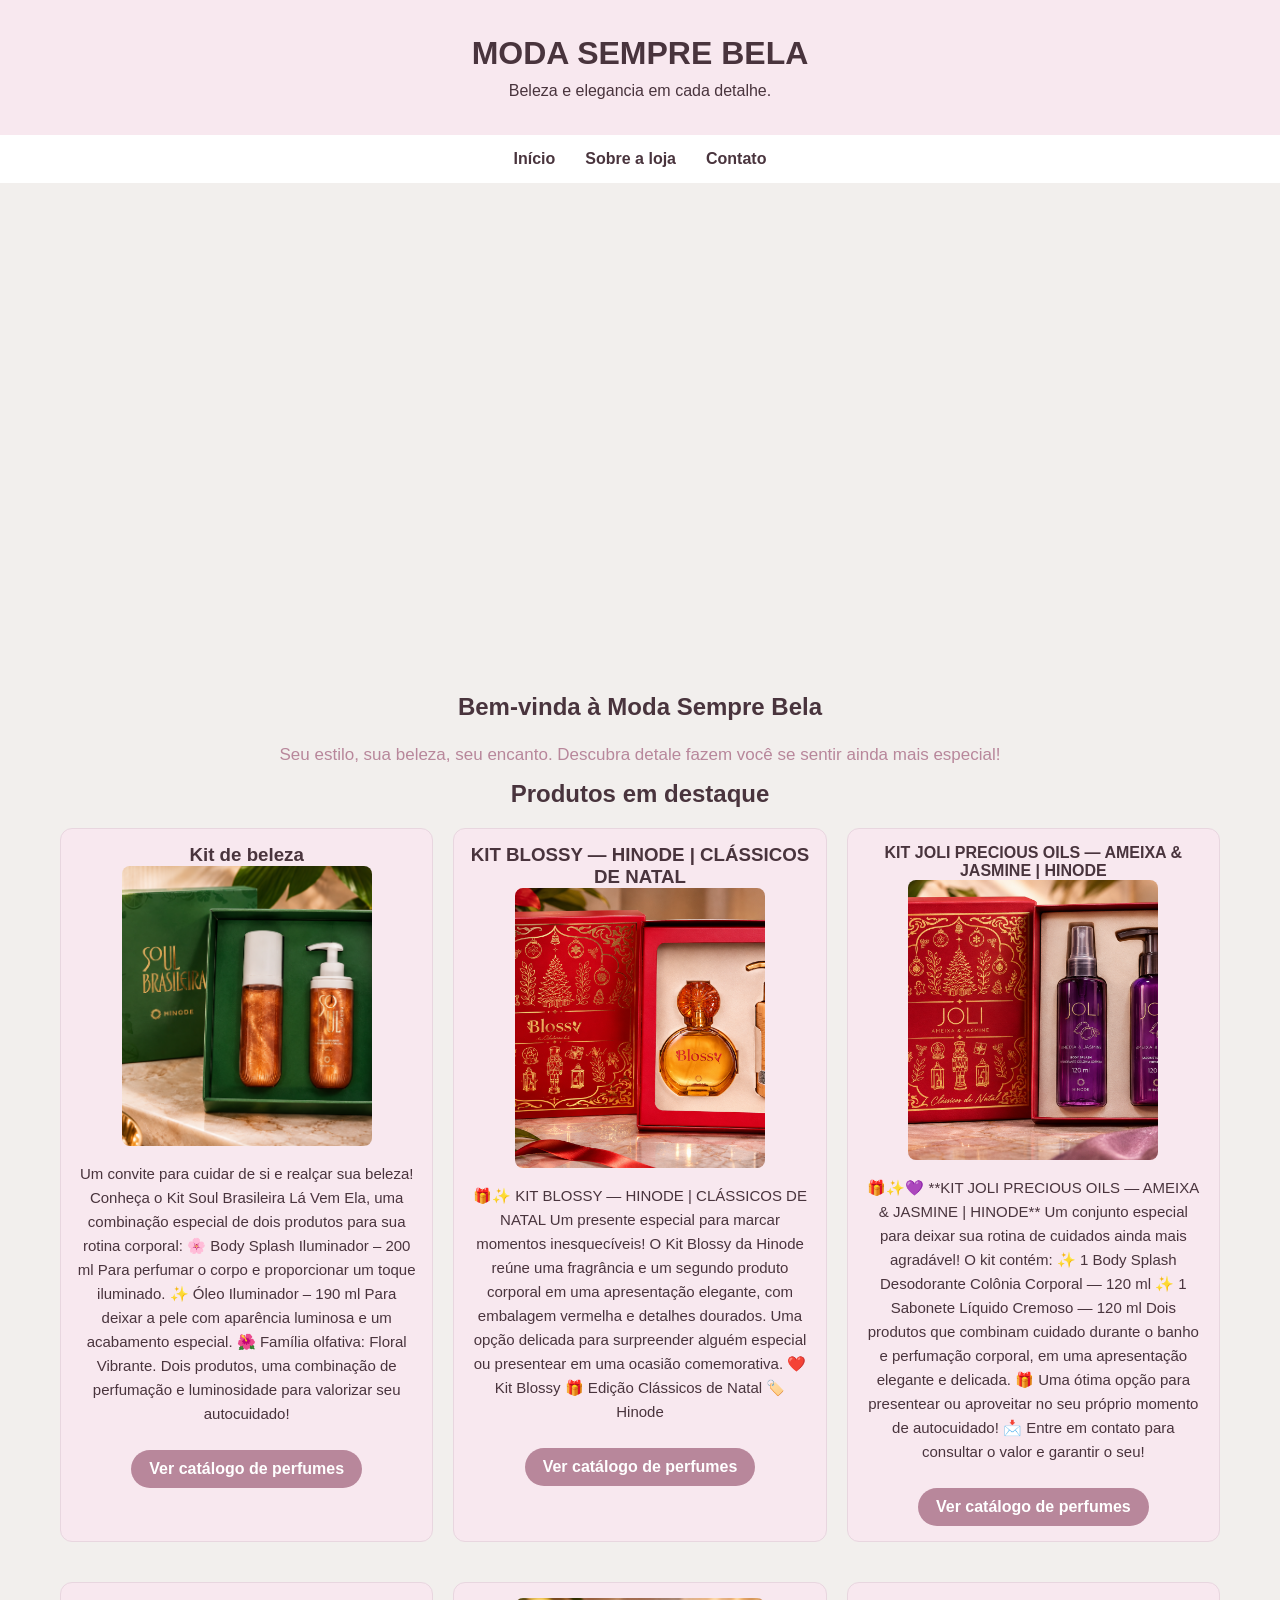
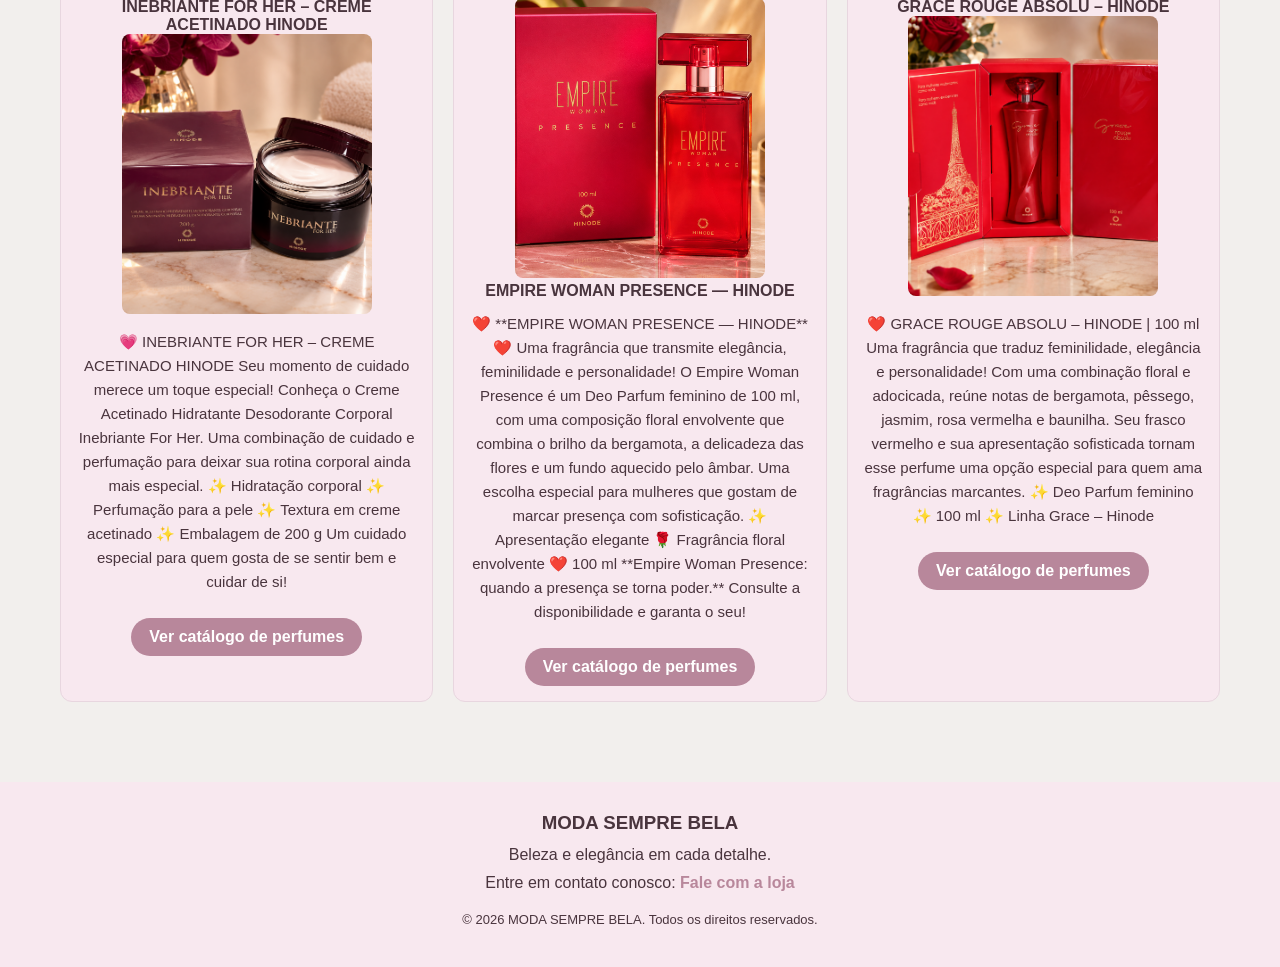
==== index.html @ d2be4cf5 "moda sempre bela" ====
<!DOCTYPE html>
<html lang="pt-BR">

<head>
    <meta charset="UTF-8">
    <meta name="viewport" content="width=device-width, initial-scale=1.0">
    <link rel="stylesheet" href="./styles.css">


    <title>MODA SEMPRE BELA</title>
</head>

<body>

    <header>

        <!--tela inicial-->

        <h1>MODA SEMPRE BELA</h1>
        <p> Beleza e elegancia em cada detalhe.</p>

    </header>

    <!-- apresentacao do menus e produtos-->
    <nav>
        <a href="./index.html">Início</a>

        <a href="./sobre.html">Sobre a loja</a>
        <a href="./contato.html">Contato</a>
    </nav>
    <section class="video-inicial">
        <video autoplay muted loop playsinline>
            <source src="./img/Crie um vídeo publicitário cinem 512911 pPu.mp4" type="video/mp4">
            Seu navegador não suporta vídeos.
        </video>
    </section>
    <main>


        <section id="inicio">
            <h2>Bem-vinda à Moda Sempre Bela</h2>
            <p class="frase-apresentacao">
                Seu estilo, sua beleza, seu encanto.
                Descubra detale




                fazem você se sentir ainda mais especial!
            </p>
            <section id="destaques">
                <h2>Produtos em destaque</h2>
                <div class="lista-destaques">

                    <article>


                        <h3>Kit de beleza</h3>
                        <img src="./img/cosmeticos/Kit Soul Brasileira Iluminador.png" alt="Kit de beleza">
                        <p>Um convite para cuidar de si e realçar sua beleza!

                            Conheça o Kit Soul Brasileira Lá Vem Ela, uma combinação especial de dois produtos para sua
                            rotina corporal:

                            🌸 Body Splash Iluminador – 200 ml
                            Para perfumar o corpo e proporcionar um toque iluminado.

                            ✨ Óleo Iluminador – 190 ml
                            Para deixar a pele com aparência luminosa e um acabamento especial.

                            🌺 Família olfativa: Floral Vibrante.

                            Dois produtos, uma combinação de perfumação e luminosidade para valorizar seu autocuidado!
                        </p>

                        <a href="./cosméticos.html">Ver catálogo de perfumes</a>
                    </article>


                    <article>


                        <h3>KIT BLOSSY — HINODE | CLÁSSICOS DE NATAL</h3>
                        <img src="./img/cosmeticos/Kit Natal Blossy em Vermelho e Dourado.png" alt="Kit de beleza">
                        <p>🎁✨ KIT BLOSSY — HINODE | CLÁSSICOS DE NATAL

                            Um presente especial para marcar momentos inesquecíveis!

                            O Kit Blossy da Hinode reúne uma fragrância e um segundo produto corporal em uma
                            apresentação elegante, com embalagem vermelha e detalhes dourados.

                            Uma opção delicada para surpreender alguém especial ou presentear em uma ocasião
                            comemorativa.

                            ❤️ Kit Blossy
                            🎁 Edição Clássicos de Natal
                            🏷️ Hinode</p>
                        <a href="./cosméticos.html">Ver catálogo de perfumes</a>
                    </article>

                    <article>

                        <h4>KIT JOLI PRECIOUS OILS — AMEIXA & JASMINE | HINODE </h4>
                        <img src="./img/cosmeticos/Kit Joli Ameixa & Jasmim Natalino.png" alt="Kit de beleza">
                        <p>🎁✨💜 **KIT JOLI PRECIOUS OILS — AMEIXA & JASMINE | HINODE**

                            Um conjunto especial para deixar sua rotina de cuidados ainda mais agradável!

                            O kit contém:

                            ✨ 1 Body Splash Desodorante Colônia Corporal — 120 ml
                            ✨ 1 Sabonete Líquido Cremoso — 120 ml

                            Dois produtos que combinam cuidado durante o banho e perfumação corporal, em uma
                            apresentação elegante e delicada.

                            🎁 Uma ótima opção para presentear ou aproveitar no seu próprio momento de autocuidado!

                            📩 Entre em contato para consultar o valor e garantir o seu!</p>


                        <a href="./cosméticos.html">Ver catálogo de perfumes</a>
                    </article>







                    <article>


                        <h4>INEBRIANTE FOR HER – CREME ACETINADO HINODE</h4>
                        <img src="./img/cosmeticos/Cosméticos Inebriante em Tons de Borgonha.png" alt="Creme corporal">
                        <p>💗 INEBRIANTE FOR HER – CREME ACETINADO HINODE

                            Seu momento de cuidado merece um toque especial!

                            Conheça o Creme Acetinado Hidratante Desodorante Corporal Inebriante For Her.

                            Uma combinação de cuidado e perfumação para deixar sua rotina corporal ainda mais especial.

                            ✨ Hidratação corporal
                            ✨ Perfumação para a pele
                            ✨ Textura em creme acetinado
                            ✨ Embalagem de 200 g

                            Um cuidado especial para quem gosta de se sentir bem e cuidar de si!</p>

                        <a href="./cosméticos.html">Ver catálogo de perfumes</a>
                    </article>

                    <article>
                        <img src="./img/cosmeticos/Perfume Empire Woman em Luxo Rubi.png" alt="Perfume feminino">
                        <h4>EMPIRE WOMAN PRESENCE — HINODE</h4>
                        <p>❤️ **EMPIRE WOMAN PRESENCE — HINODE** ❤️

                            Uma fragrância que transmite elegância, feminilidade e personalidade!

                            O Empire Woman Presence é um Deo Parfum feminino de 100 ml, com uma composição floral
                            envolvente que combina o brilho da bergamota, a delicadeza das flores e um fundo aquecido
                            pelo âmbar.

                            Uma escolha especial para mulheres que gostam de marcar presença com sofisticação.

                            ✨ Apresentação elegante
                            🌹 Fragrância floral envolvente
                            ❤️ 100 ml

                            **Empire Woman Presence: quando a presença se torna poder.**

                            Consulte a disponibilidade e garanta o seu!
                        </p>
                        <a href="./cosméticos.html">Ver catálogo de perfumes</a>
                    </article>
                        <article>

                            <h4>GRACE ROUGE ABSOLU – HINODE</h4>
                            <img src="./img/cosmeticos/Perfume Grace Rouge em Caixa Luxuosa.png" alt="Perfume feminino">
                            <p>❤️ GRACE ROUGE ABSOLU – HINODE | 100 ml

                                Uma fragrância que traduz feminilidade, elegância e personalidade!

                                Com uma combinação floral e adocicada, reúne notas de bergamota, pêssego, jasmim, rosa
                                vermelha e baunilha.

                                Seu frasco vermelho e sua apresentação sofisticada tornam esse perfume uma opção
                                especial
                                para quem ama fragrâncias marcantes.

                                ✨ Deo Parfum feminino
                                ✨ 100 ml
                                ✨ Linha Grace – Hinode
                            </p>
                            <a href="./cosméticos.html">Ver catálogo de perfumes</a>
                        </article>
                </div>


            </section>
        </section>



    </main>
    <footer>
        <h3>MODA SEMPRE BELA</h3>

        <p>Beleza e elegância em cada detalhe.</p>

        <p>
            Entre em contato conosco:
            <a href="./contato.html">Fale com a loja</a>
        </p>

        <p class="direitos">
            © 2026 MODA SEMPRE BELA. Todos os direitos reservados.
        </p>
    </footer>
</body>

</html>
---- styles.css ----
/* Configurações gerais da loja */

* {
    margin: 0;
    padding: 0;
    box-sizing: border-box;
}

body {
    font-family: Arial, sans-serif;
    background-color:  #F2EFED;
    color: #49343D;
}

/* Cores principais da loja */

:root {
    --rosa-claro: #F8E8EF;
    --rose: #E8D6DF;
    --malva: #B8879B;
    --branco: #FFFFFF;
    --texto: #49343D;
}
/* Cabeçalho da loja */

header {
    background-color: var(--rosa-claro);
    color: var(--texto);
    text-align: center;
    padding: 35px 20px;
}

header h1 {
    font-size: 32px;
    margin-bottom: 10px;
}

header p {
    font-size: 16px;
}
/* Menu de navegação */

nav {
    
    background-color: var(--branco);
    padding: 15px 20px;
    display: flex;
    justify-content: center;
    gap: 30px;

    position: sticky;
    top: 0;
    z-index: 1000;
}

nav a {
    color: var(--texto);
    text-decoration: none;
    font-weight: bold;
}
nav a:hover {
    color: var(--malva);
}
/* Conteúdo principal */

main {
    max-width: 1200px;
    margin: 0 auto;
    padding: 30px 20px;
}

/* Títulos das seções */

main h2 {
    color: var(--texto);
    text-align: center;
    margin-bottom: 20px;
}

/* Parágrafos */

main p {
    line-height: 1.6;
}
/* Cartões dos produtos */

article {
    background-color: var(--branco);
    border: 1px solid var(--rose);
    border-radius: 12px;
    padding: 20px;
    margin-bottom: 20px;
    text-align: center;
}

article img {
    width: 100%;
    max-width: 250px;
    height: 280px;
    object-fit: cover;
    border-radius: 8px;
}
/* lista de destaque na tela inicial*/


.lista-destaques {
    display: grid;
    grid-template-columns: repeat(3, 1fr);
    gap: 20px;
}

.lista-destaques article {
    padding: 15px;
}
.lista-destaques article p {
    color: var(--texto);
    font-size: 15px;
    line-height: 1.6;
    margin: 12px 0;
}
.lista-destaques article {
    background-color: var(--rosa-claro);
}
.frase-apresentacao {
    color: var(--malva);
    font-size: 17px;
    font-weight: 500;
    text-align: center;
    line-height: 1.6;
    margin: 12px 0;
}
.lista-destaques article a {
    display: inline-block;
    background-color: var(--malva);
    color: var(--branco);
    text-decoration: none;
    padding: 10px 18px;
    border-radius: 20px;
    font-weight: bold;
    margin-top: 12px;
}

/* rodape da tela inicial*/

footer {
    background-color: var(--rosa-claro);
    color: var(--texto);
    text-align: center;
    padding: 30px 20px;
    margin-top: 30px;
}

footer h3 {
    margin-bottom: 12px;
}

footer p {
    margin-bottom: 10px;
}

footer a {
    color: var(--malva);
    font-weight: bold;
    text-decoration: none;
}

footer a:hover {
    text-decoration: underline;
}

footer .direitos {
    font-size: 13px;
    margin-top: 20px;
}

/*   artigo de mesa e benho*/

.mesa-banho{
    display: grid;
    grid-template-columns: repeat(3, 1fr);
    gap: 20px;
}  
.mesa-banho article {
    padding: 15px;
}
.mesa-banho article p {
    color: var(--texto);
    font-size: 15px;
    line-height: 1.6;
    margin: 12px 0;
}
.mesa-banho article {
    background-color: var(--rosa-claro);
}
.mesa-banho article a {
    display: inline-block;
    background-color: var(--malva);
    color: var(--branco);
    text-decoration: none;
    padding: 10px 18px;
    border-radius: 20px;
    font-weight: bold;
    margin-top: 12px;
}
      /*perfumes*/

      
.cosméticos{
    display: grid;
    grid-template-columns: repeat(3, 1fr);
    gap: 20px;
}  
.cosméticos article {
    padding: 15px;
}
.cosméticos article p {
    color: var(--texto);
    font-size: 15px;
    line-height: 1.6;
    margin: 12px 0;
}
.cosméticos article {
    background-color: var(--rosa-claro);
}
.cosméticos article a {
    display: inline-block;
    background-color: var(--malva);
    color: var(--branco);
    text-decoration: none;
    padding: 10px 18px;
    border-radius: 20px;
    font-weight: bold;
    margin-top: 12px;
}

/* CATEGORIAS DE COSMETICOS */

.categoria {
    margin-top: 35px;
}

.categoria h3 {
    color: var(--texto);
    font-size: 23px;
    margin-bottom: 20px;
    padding-bottom: 10px;
    border-bottom: 2px solid var(--rose);
}




/* ORGANIZACAO DOS PRODUTOS EM COLUNAS */

.perfumes,
.perfumes-de-bolsa,
.cremes,
.body-splash,
.cremes-cuidados-pessoais,
.kits {
    display: grid;
    grid-template-columns: repeat(3, minmax(0, 1fr));
    gap: 20px;
    align-items: stretch;
}

/* CARTOES DOS PRODUTOS */

.perfumes article,
.perfumes-de-bolsa article,
.cremes article,
.body-splash article,
.cremes-cuidados-pessoais article,
.kits article {
    background-color: var(--rosa-claro);
    padding: 15px;
    margin-bottom: 0;
    min-width: 0;
}


/* TITULOS DOS PRODUTOS */

.categoria article h4 {
    color: var(--texto);
    font-size: 18px;
    margin: 15px 0 10px;
}

/* DESCRICOES DOS PRODUTOS */

.categoria article p {
    color: var(--texto);
    font-size: 14px;
    line-height: 1.6;
    margin: 10px 0;
}

/* PRECO DOS PRODUTOS */

.categoria article p:last-child {
    color: var(--malva);
    font-size: 16px;
    font-weight: bold;
}

/* IMAGENS DOS PRODUTOS */

.categoria article img {
    width: 100%;
    max-width: 250px;
    height: 250px;
    object-fit: cover;
    border-radius: 10px;
}

/* ADAPTACAO PARA CELULAR */

@media (max-width: 768px) {
    .perfumes,
    .perfumes-de-bolsa,
    .cremes,
    .body-splash,
    .cremes-cuidados-pessoais,
    .kits {
        grid-template-columns: 1fr;
    }

    nav {
        flex-wrap: wrap;
        gap: 12px 20px;
    }
}
.botoes-produto {
    display: flex;
    flex-direction: column;
    gap: 10px;
    margin-top: 15px;
}

.botoes-produto a {
    display: block;
    background-color: var(--malva);
    color: white;
    text-decoration: none;
    padding: 10px;
    border-radius: 20px;
    font-weight: bold;
    transition: 0.3s;
}

.botoes-produto a:hover {
    background-color: var(--texto);
}
.botoes-produto {
    display: flex;
    flex-direction: column;
    gap: 10px;
    margin-top: 15px;
}

.botoes-produto a {
    display: block;
    background-color: var(--malva);
    color: white;
    text-decoration: none;
    padding: 10px;
    border-radius: 20px;
    font-weight: bold;
    transition: 0.3s;
    text-align: center;
}

.botoes-produto a:hover {
    background-color: var(--texto);
}


/* VIDEO DA TELA INICIAL*/

.video-inicial {
    width: 100%;
    max-width: 1200px;
    margin: 0 auto 30px;
    overflow: hidden;
    border-radius: 12px;
}

.video-inicial video {
    width: 100%;
    height: 450px;
    object-fit: cover;
    display: block;
}

/* ADAPTACAO DO VIDEO PARA CELULAR */

@media (max-width: 768px) {
    .video-inicial video {
        height: 250px;
    }
}
/*sobre*/

/* PAGINA SOBRE NOS */

.sobre-loja {
    max-width: 900px;
    margin: 0 auto;
}

.frase-sobre {
    color: var(--malva);
    font-size: 18px;
    text-align: center;
    margin-bottom: 25px;
}

.historia-loja {
    background-color: var(--branco);
    border: 1px solid var(--rose);
    border-radius: 15px;
    padding: 35px;
}

.historia-loja h3 {
    color: var(--malva);
    text-align: center;
    font-size: 25px;
    margin-bottom: 25px;
}

.historia-loja p {
    color: var(--texto);
    font-size: 16px;
    line-height: 1.9;
    text-align: justify;
    margin-bottom: 18px;
}

.historia-loja .mensagem-final {
    color: var(--malva);
    font-weight: bold;
    text-align: center;
    margin-top: 25px;
}

@media (max-width: 768px) {
    .historia-loja {
        padding: 20px;
    }
}
/*contatos*/


/* PAGINA DE CONTATO */

.pagina-contato {
    max-width: 850px;
    margin: 0 auto;
}

.frase-contato {
    color: var(--malva);
    text-align: center;
    font-size: 18px;
    margin-bottom: 25px;
}

.caixa-contato {
    background-color: var(--branco);
    border: 1px solid var(--rose);
    border-radius: 15px;
    padding: 30px;
}

.caixa-contato h3 {
    color: var(--malva);
    text-align: center;
    font-size: 23px;
    margin-bottom: 18px;
}

.caixa-contato p {
    color: var(--texto);
    line-height: 1.8;
    text-align: center;
    margin-bottom: 20px;
}

.botao-whatsapp {
    display: block;
    width: fit-content;
    margin: 25px auto;
    background-color: var(--malva);
    color: var(--branco);
    text-decoration: none;
    padding: 13px 25px;
    border-radius: 25px;
    font-weight: bold;
    text-align: center;
    transition: 0.3s;
}

.botao-whatsapp:hover {
    background-color: var(--texto);
}

.informacoes-contato {
    border-top: 1px solid var(--rose);
    margin-top: 30px;
    padding-top: 25px;
}

.mensagem-final-contato {
    color: var(--malva);
    font-weight: bold;
    margin-top: 25px;
}

@media (max-width: 768px) {
    .caixa-contato {
        padding: 20px;
    }

    .botao-whatsapp {
        width: 100%;
    }
}
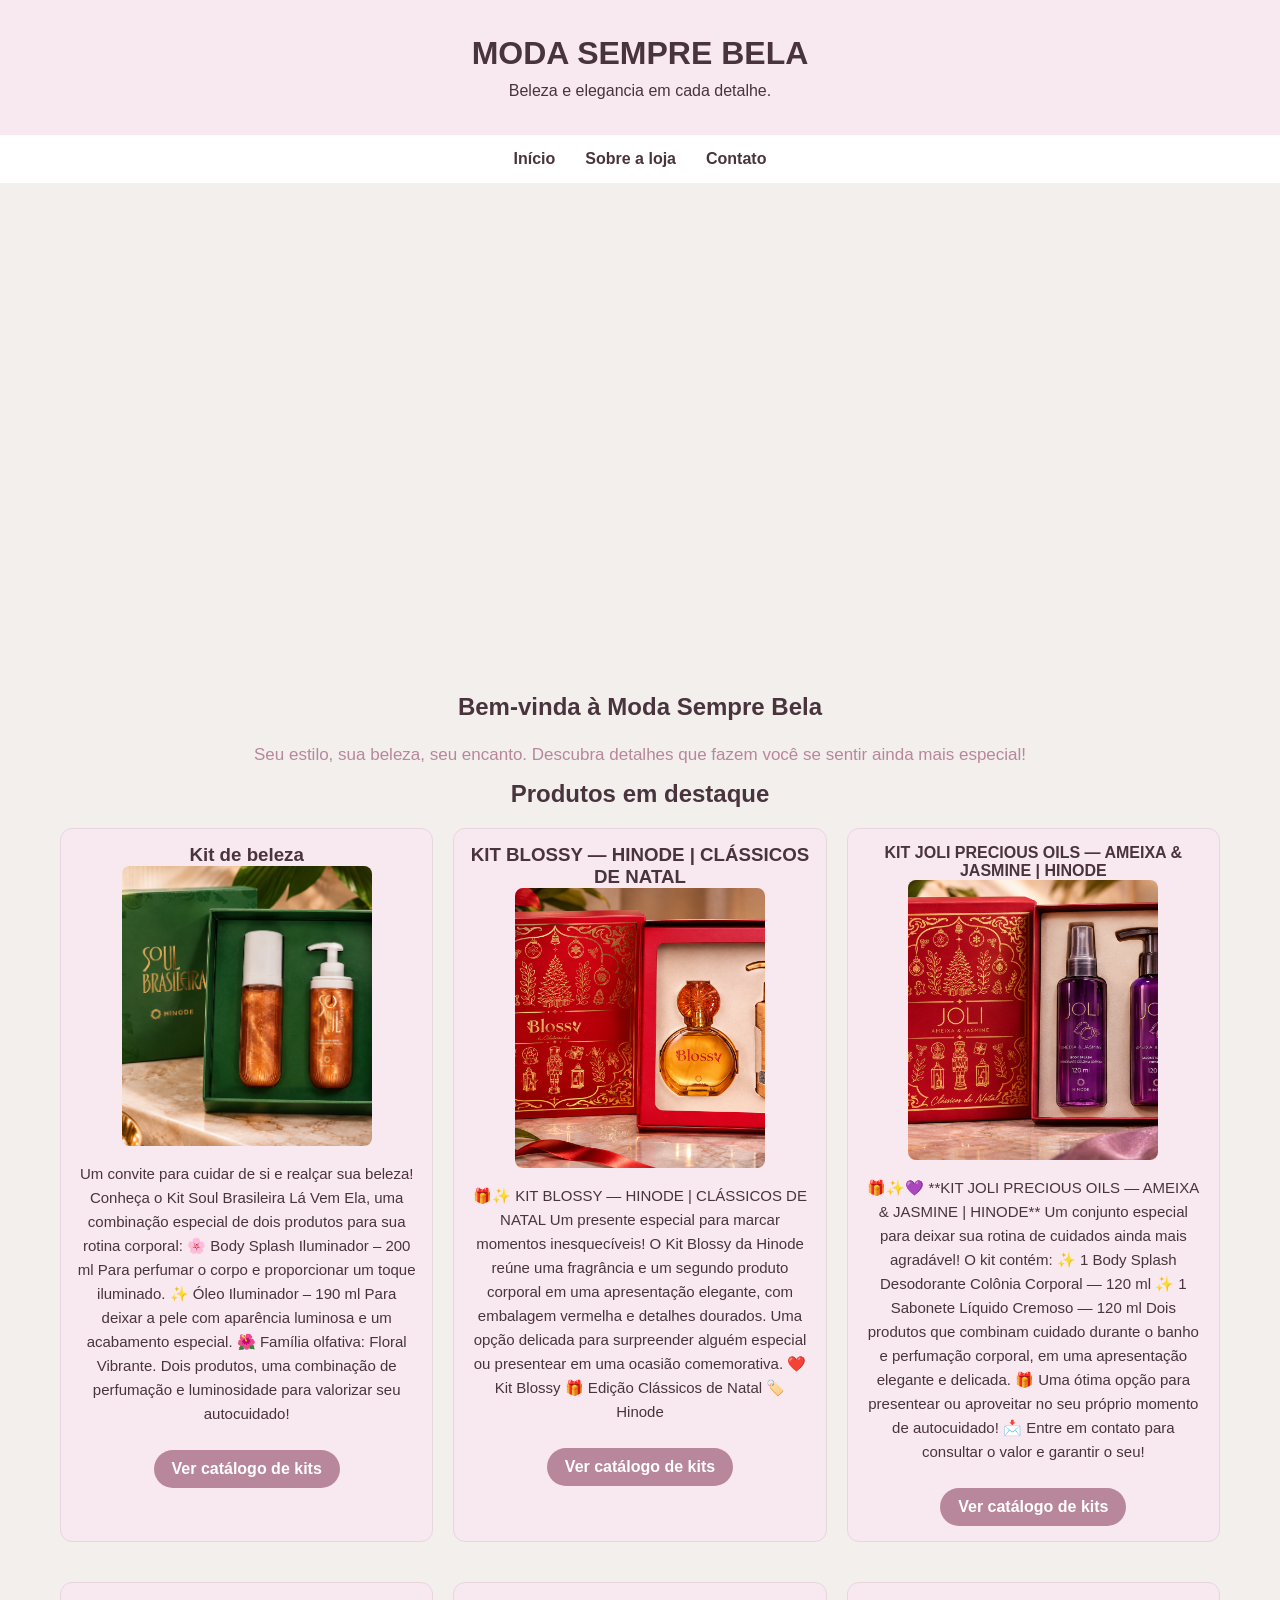
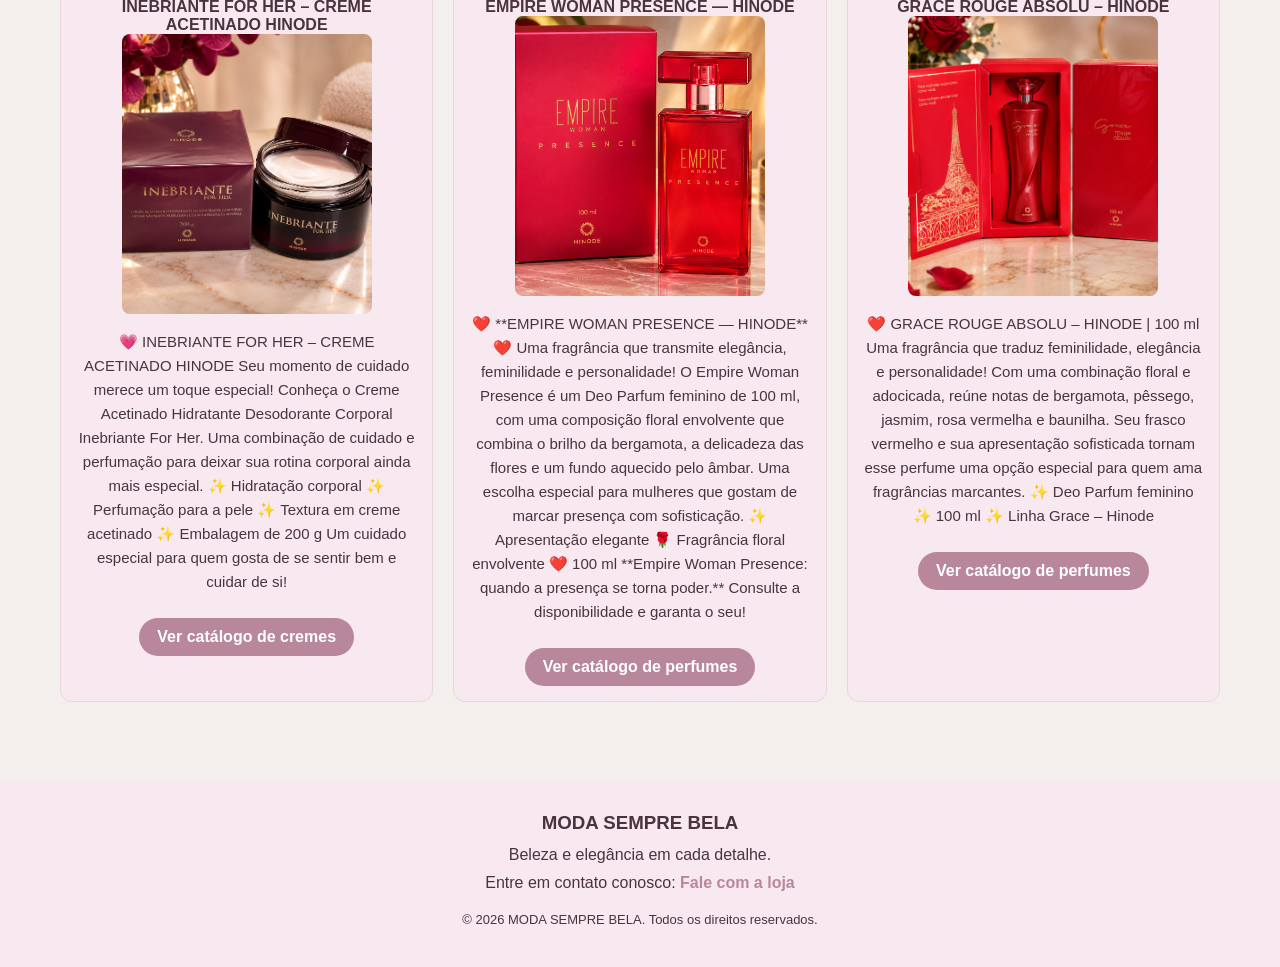
==== commit 03b4803c: "finalizacao" ====
--- a/index.html
+++ b/index.html
@@ -41,7 +41,7 @@
             <h2>Bem-vinda à Moda Sempre Bela</h2>
             <p class="frase-apresentacao">
                 Seu estilo, sua beleza, seu encanto.
-                Descubra detale
+                Descubra detalhes que
 
 
 
@@ -73,7 +73,7 @@
                             Dois produtos, uma combinação de perfumação e luminosidade para valorizar seu autocuidado!
                         </p>
 
-                        <a href="./cosméticos.html">Ver catálogo de perfumes</a>
+                        <a href="./cosméticos.html#kits">Ver catálogo de kits</a>
                     </article>
 
 
@@ -95,7 +95,7 @@
                             ❤️ Kit Blossy
                             🎁 Edição Clássicos de Natal
                             🏷️ Hinode</p>
-                        <a href="./cosméticos.html">Ver catálogo de perfumes</a>
+                        <a href="./cosméticos.html#kits">Ver catálogo de kits</a>
                     </article>
 
                     <article>
@@ -119,7 +119,7 @@
                             📩 Entre em contato para consultar o valor e garantir o seu!</p>
 
 
-                        <a href="./cosméticos.html">Ver catálogo de perfumes</a>
+                        <a href="./cosméticos.html#kits">Ver catálogo de kits</a>
                     </article>
 
 
@@ -148,12 +148,13 @@
 
                             Um cuidado especial para quem gosta de se sentir bem e cuidar de si!</p>
 
-                        <a href="./cosméticos.html">Ver catálogo de perfumes</a>
-                    </article>
-
-                    <article>
+                        <a href="./cosméticos.html#cremes">Ver catálogo de cremes</a>
+                    </article>
+
+                    <article>
+                        
+                        <h4>EMPIRE WOMAN PRESENCE — HINODE</h4>
                         <img src="./img/cosmeticos/Perfume Empire Woman em Luxo Rubi.png" alt="Perfume feminino">
-                        <h4>EMPIRE WOMAN PRESENCE — HINODE</h4>
                         <p>❤️ **EMPIRE WOMAN PRESENCE — HINODE** ❤️
 
                             Uma fragrância que transmite elegância, feminilidade e personalidade!
@@ -172,7 +173,7 @@
 
                             Consulte a disponibilidade e garanta o seu!
                         </p>
-                        <a href="./cosméticos.html">Ver catálogo de perfumes</a>
+                        <a href="./cosméticos.html#perfumes">Ver catálogo de perfumes</a>
                     </article>
                         <article>
 
@@ -193,7 +194,7 @@
                                 ✨ 100 ml
                                 ✨ Linha Grace – Hinode
                             </p>
-                            <a href="./cosméticos.html">Ver catálogo de perfumes</a>
+                            <a href="./cosméticos.html#perfumes">Ver catálogo de perfumes</a>
                         </article>
                 </div>
 
--- a/styles.css
+++ b/styles.css
@@ -138,6 +138,49 @@
     border-radius: 20px;
     font-weight: bold;
     margin-top: 12px;
+}
+/* TELA INICIAL - ADAPTAÇÃO PARA CELULAR */
+
+@media screen and (max-width: 768px) {
+
+    main {
+        padding: 20px 12px;
+    }
+
+    .lista-destaques {
+        display: grid;
+        grid-template-columns: 1fr;
+        gap: 20px;
+    }
+
+    .lista-destaques article {
+        width: 100%;
+        padding: 15px;
+    }
+
+    .lista-destaques article img {
+        width: 100%;
+        max-width: 300px;
+        height: 250px;
+        object-fit: contain;
+    }
+
+    .lista-destaques article h3,
+    .lista-destaques article h4 {
+        font-size: 18px;
+    }
+
+    .lista-destaques article p {
+        font-size: 15px;
+        line-height: 1.6;
+    }
+
+    .lista-destaques article a {
+        display: block;
+        width: 100%;
+        text-align: center;
+    }
+
 }
 
 /* rodape da tela inicial*/
@@ -317,19 +360,46 @@
 /* ADAPTACAO PARA CELULAR */
 
 @media (max-width: 768px) {
-    .perfumes,
-    .perfumes-de-bolsa,
-    .cremes,
-    .body-splash,
-    .cremes-cuidados-pessoais,
-    .kits {
-        grid-template-columns: 1fr;
-    }
-
-    nav {
-        flex-wrap: wrap;
-        gap: 12px 20px;
-    }
+   .perfumes,
+.perfumes-de-bolsa,
+.cremes,
+.body-splash,
+.cremes-cuidados-pessoais,
+.kits {
+    grid-template-columns: repeat(2, minmax(0, 1fr));
+    gap: 8px;
+}
+.perfumes article p,
+.perfumes-de-bolsa article p,
+.cremes article p,
+.body-splash article p,
+.cremes-cuidados-pessoais article p,
+.kits article p {
+    font-size: 9px;
+    line-height: 1.4;
+    margin: 6px 0;
+}
+.menu-categorias {
+    display: flex;
+    flex-wrap: wrap;
+    justify-content: center;
+    align-items: center;
+    gap: 7px 12px;
+    padding: 10px 6px;
+    width: 100%;
+    position: sticky;
+    top: 55px;
+    z-index: 999;
+    background-color: var(--branco);
+}
+
+.menu-categorias a {
+    font-size: 10px;
+    padding: 3px 2px;
+    text-align: center;
+    white-space: normal;
+    line-height: 1.4;
+}
 }
 .botoes-produto {
     display: flex;
@@ -527,3 +597,48 @@
         width: 100%;
     }
 }
+/* ADAPTAÇÃO DA TELA INICIAL PARA CELULAR */
+
+
+
+/* TELA INICIAL - CELULAR */
+
+@media (max-width: 768px) {
+
+    .lista-destaques {
+        display: grid;
+        grid-template-columns: repeat(3, minmax(0, 1fr));
+        gap: 8px;
+    }
+
+    .lista-destaques article {
+        padding: 8px;
+        margin-bottom: 0;
+        border-radius: 8px;
+    }
+
+    .lista-destaques article img {
+        width: 100%;
+        height: 100px;
+        object-fit: contain;
+    }
+
+    .lista-destaques article h3,
+    .lista-destaques article h4 {
+        font-size: 11px;
+        line-height: 1.3;
+    }
+
+    .lista-destaques article p {
+    display: none;
+}
+    
+
+    .lista-destaques article a {
+        display: block;
+        font-size: 10px;
+        padding: 8px 4px;
+        line-height: 1.3;
+    }
+
+}
